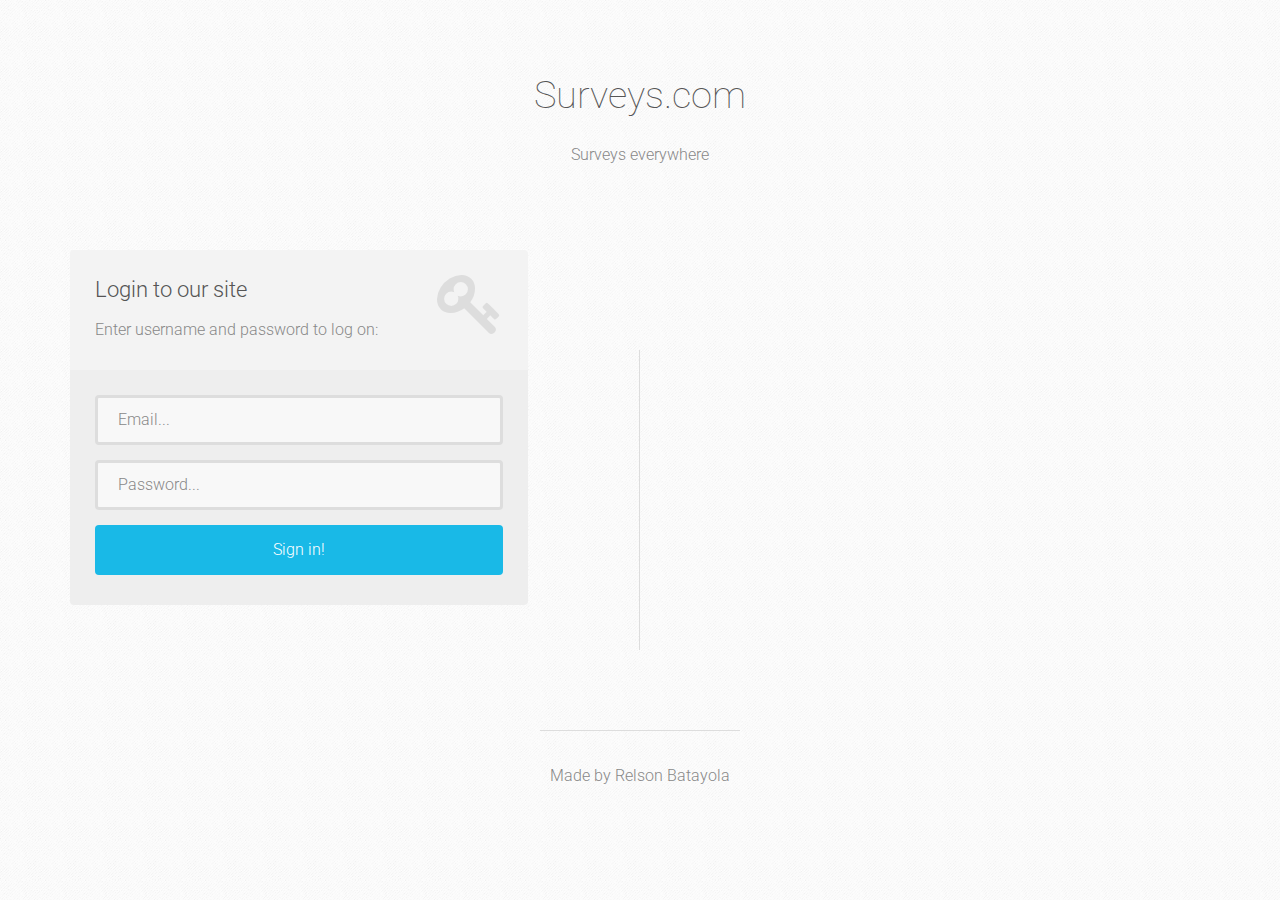
==== index.html @ fd7a6b8f "Log-in" ====
<!DOCTYPE html>
<html lang="en">

    <head>

        <meta charset="utf-8">
        <meta http-equiv="X-UA-Compatible" content="IE=edge">
        <meta name="viewport" content="width=device-width, initial-scale=1">
        <title>HeadBook.com</title>

        <!-- CSS -->
        <link rel="stylesheet" href="http://fonts.googleapis.com/css?family=Roboto:400,100,300,500">
        <link rel="stylesheet" href="assets/bootstrap/css/bootstrap.min.css">
        <link rel="stylesheet" href="assets/font-awesome/css/font-awesome.min.css">
		<link rel="stylesheet" href="assets/css/form-elements.css">
        <link rel="stylesheet" href="assets/css/style.css">

        <!-- HTML5 Shim and Respond.js IE8 support of HTML5 elements and media queries -->
        <!-- WARNING: Respond.js doesn't work if you view the page via file:// -->
        <!--[if lt IE 9]>
            <script src="https://oss.maxcdn.com/libs/html5shiv/3.7.0/html5shiv.js"></script>
            <script src="https://oss.maxcdn.com/libs/respond.js/1.4.2/respond.min.js"></script>
        <![endif]-->

        <!-- Favicon and touch icons -->
        <link rel="shortcut icon" href="assets/ico/favicon.png">
        <link rel="apple-touch-icon-precomposed" sizes="144x144" href="assets/ico/apple-touch-icon-144-precomposed.png">
        <link rel="apple-touch-icon-precomposed" sizes="114x114" href="assets/ico/apple-touch-icon-114-precomposed.png">
        <link rel="apple-touch-icon-precomposed" sizes="72x72" href="assets/ico/apple-touch-icon-72-precomposed.png">
        <link rel="apple-touch-icon-precomposed" href="assets/ico/apple-touch-icon-57-precomposed.png">

    </head>

    <body>

        <!-- Top content -->
        <div class="top-content">
        	
            <div class="inner-bg">
                <div class="container">
                	
                    <div class="row">
                        <div class="col-sm-8 col-sm-offset-2 text">
                            <h1>Surveys.com</h1>
                            <div class="description">
                            	<p>
	                            	Surveys everywhere
                            	</p>
                            </div>
                        </div>
                    </div>
                    
                    <div class="row">
                        <div class="col-sm-5">
                        	
                        	<div class="form-box">
	                        	<div class="form-top">
	                        		<div class="form-top-left">
	                        			<h3>Login to our site</h3>
	                            		<p>Enter username and password to log on:</p>
	                        		</div>
	                        		<div class="form-top-right">
	                        			<i class="fa fa-key"></i>
	                        		</div>
	                            </div>
	                            <div class="form-bottom">
				                    <form role="form" action="" method="post" class="login-form">
				                    	<div class="form-group">
				                    		<label class="sr-only" for="form-email">Email</label>
				                        	<input type="text" name="form-email" placeholder="Email..." class="form-email form-control" id="form-email">
				                        </div>
				                        <div class="form-group">
				                        	<label class="sr-only" for="form-password">Password</label>
				                        	<input type="password" name="form-password" placeholder="Password..." class="form-password form-control" id="form-password">
				                        </div>
				                        <button type="submit" class="btn">Sign in!</button>
				                    </form>
			                    </div>
		                    </div>
		                

                        </div>
                        
                        <div class="col-sm-1 middle-border"></div>
                        <div class="col-sm-1"></div>
                       
                        	
                        </div>
                    </div>
                    
                </div>
            </div>
            
        </div>

        <!-- Footer -->
        <footer>
        	<div class="container">
        		<div class="row">
        			
        			<div class="col-sm-8 col-sm-offset-2">
        				<div class="footer-border"></div>
        				<p>Made by Relson Batayola</p>
        			</div>
        			
        		</div>
        	</div>
        </footer>

        <!-- Javascript -->
        <script src="assets/js/jquery-1.11.1.min.js"></script>
        <script src="assets/bootstrap/js/bootstrap.min.js"></script>
        <script src="assets/js/scripts.js"></script>
        
        <!--[if lt IE 10]>
            <script src="assets/js/placeholder.js"></script>
        <![endif]-->

    </body>

</html>
---- assets/css/form-elements.css ----
input[type="text"], 
input[type="password"], 
textarea, 
textarea.form-control {
	height: 50px;
    margin: 0;
    padding: 0 20px;
    vertical-align: middle;
    background: #f8f8f8;
    border: 3px solid #ddd;
    font-family: 'Roboto', sans-serif;
    font-size: 16px;
    font-weight: 300;
    line-height: 50px;
    color: #888;
    -moz-border-radius: 4px; -webkit-border-radius: 4px; border-radius: 4px;
    -moz-box-shadow: none; -webkit-box-shadow: none; box-shadow: none;
    -o-transition: all .3s; -moz-transition: all .3s; -webkit-transition: all .3s; -ms-transition: all .3s; transition: all .3s;
}

textarea, 
textarea.form-control {
	padding-top: 10px;
	padding-bottom: 10px;
	line-height: 30px;
}

input[type="text"]:focus, 
input[type="password"]:focus, 
textarea:focus, 
textarea.form-control:focus {
	outline: 0;
	background: #fff;
    border: 3px solid #ccc;
    -moz-box-shadow: none; -webkit-box-shadow: none; box-shadow: none;
}

input[type="text"]:-moz-placeholder, input[type="password"]:-moz-placeholder, 
textarea:-moz-placeholder, textarea.form-control:-moz-placeholder { color: #888; }

input[type="text"]:-ms-input-placeholder, input[type="password"]:-ms-input-placeholder, 
textarea:-ms-input-placeholder, textarea.form-control:-ms-input-placeholder { color: #888; }

input[type="text"]::-webkit-input-placeholder, input[type="password"]::-webkit-input-placeholder, 
textarea::-webkit-input-placeholder, textarea.form-control::-webkit-input-placeholder { color: #888; }



button.btn {
	height: 50px;
    margin: 0;
    padding: 0 20px;
    vertical-align: middle;
    background: #19b9e7;
    border: 0;
    font-family: 'Roboto', sans-serif;
    font-size: 16px;
    font-weight: 300;
    line-height: 50px;
    color: #fff;
    -moz-border-radius: 4px; -webkit-border-radius: 4px; border-radius: 4px;
    text-shadow: none;
    -moz-box-shadow: none; -webkit-box-shadow: none; box-shadow: none;
    -o-transition: all .3s; -moz-transition: all .3s; -webkit-transition: all .3s; -ms-transition: all .3s; transition: all .3s;
}

button.btn:hover { opacity: 0.6; color: #fff; }

button.btn:active { outline: 0; opacity: 0.6; color: #fff; -moz-box-shadow: none; -webkit-box-shadow: none; box-shadow: none; }

button.btn:focus { outline: 0; opacity: 0.6; background: #19b9e7; color: #fff; }

button.btn:active:focus, button.btn.active:focus { outline: 0; opacity: 0.6; background: #19b9e7; color: #fff; }
---- assets/css/style.css ----
body {
	background: url(../img/bg.jpg) left top repeat;
    font-family: 'Roboto', sans-serif;
    font-size: 16px;
    font-weight: 300;
    color: #888;
    line-height: 30px;
    text-align: center;
}

strong { font-weight: 500; }

a, a:hover, a:focus {
	color: #19b9e7;
	text-decoration: none;
    -o-transition: all .3s; -moz-transition: all .3s; -webkit-transition: all .3s; -ms-transition: all .3s; transition: all .3s;
}

h1, h2 {
	margin-top: 10px;
	font-size: 38px;
    font-weight: 100;
    color: #555;
    line-height: 50px;
}

h3 {
	font-size: 22px;
    font-weight: 300;
    color: #555;
    line-height: 30px;
}

img { max-width: 100%; }

::-moz-selection { background: #19b9e7; color: #fff; text-shadow: none; }
::selection { background: #19b9e7; color: #fff; text-shadow: none; }


.btn-link-1 {
	display: inline-block;
	height: 50px;
	margin: 5px;
	padding: 16px 20px 0 20px;
	background: #19b9e7;
	font-size: 16px;
    font-weight: 300;
    line-height: 16px;
    color: #fff;
    -moz-border-radius: 4px; -webkit-border-radius: 4px; border-radius: 4px;
}
.btn-link-1:hover, .btn-link-1:focus, .btn-link-1:active { outline: 0; opacity: 0.6; color: #fff; }

.btn-link-1.btn-link-1-facebook { background: #4862a3; }
.btn-link-1.btn-link-1-twitter { background: #55acee; }
.btn-link-1.btn-link-1-google-plus { background: #dd4b39; }

.btn-link-1 i {
	padding-right: 5px;
	vertical-align: middle;
	font-size: 20px;
	line-height: 20px;
}

.btn-link-2 {
	display: inline-block;
	height: 50px;
	margin: 5px;
	padding: 15px 20px 0 20px;
	background: rgba(0, 0, 0, 0.3);
	border: 1px solid #fff;
	font-size: 16px;
    font-weight: 300;
    line-height: 16px;
    color: #fff;
    -moz-border-radius: 4px; -webkit-border-radius: 4px; border-radius: 4px;
}
.btn-link-2:hover, .btn-link-2:focus, 
.btn-link-2:active, .btn-link-2:active:focus { outline: 0; opacity: 0.6; background: rgba(0, 0, 0, 0.3); color: #fff; }


/***** Top content *****/

.inner-bg {
    padding: 60px 0 80px 0;
}

.top-content .description {
	margin: 20px 0 10px 0;
}

.top-content .description a:hover, 
.top-content .description a:focus { border-bottom: 1px dotted #19b9e7; }

.form-box {
	margin-top: 70px;
}

.form-top {
	overflow: hidden;
	padding: 0 25px 15px 25px;
	background: #f3f3f3;
	-moz-border-radius: 4px 4px 0 0; -webkit-border-radius: 4px 4px 0 0; border-radius: 4px 4px 0 0;
	text-align: left;
}

.form-top-left {
	float: left;
	width: 75%;
	padding-top: 25px;
}

.form-top-left h3 { margin-top: 0; }

.form-top-right {
	float: left;
	width: 25%;
	padding-top: 5px;
	font-size: 66px;
	color: #ddd;
	line-height: 100px;
	text-align: right;
}

.form-bottom {
	padding: 25px 25px 30px 25px;
	background: #eee;
	-moz-border-radius: 0 0 4px 4px; -webkit-border-radius: 0 0 4px 4px; border-radius: 0 0 4px 4px;
	text-align: left;
}

.form-bottom form textarea {
	height: 100px;
}

.form-bottom form button.btn {
	width: 100%;
}

.form-bottom form .input-error {
	border-color: #19b9e7;
}

.social-login {
	margin-top: 35px;
}

.social-login-buttons {
	margin-top: 25px;
}

.middle-border {
	min-height: 300px;
	margin-top: 170px;
	border-right: 1px solid #ddd;
}


/***** Footer *****/

footer {
	padding-bottom: 70px;
}

footer .footer-border {
	width: 200px;
	margin: 0 auto;
	padding-bottom: 30px;
	border-top: 1px solid #ddd;
}

footer a:hover, footer a:focus { border-bottom: 1px dotted #19b9e7; }


/***** Media queries *****/

@media (min-width: 992px) and (max-width: 1199px) {}

@media (min-width: 768px) and (max-width: 991px) {}

@media (max-width: 767px) {
	
	.middle-border { min-height: auto; margin: 65px 30px 0 30px; border-right: 0; border-top: 1px solid #ddd; }
	
}

@media (max-width: 415px) {
	
	h1, h2 { font-size: 32px; }

}
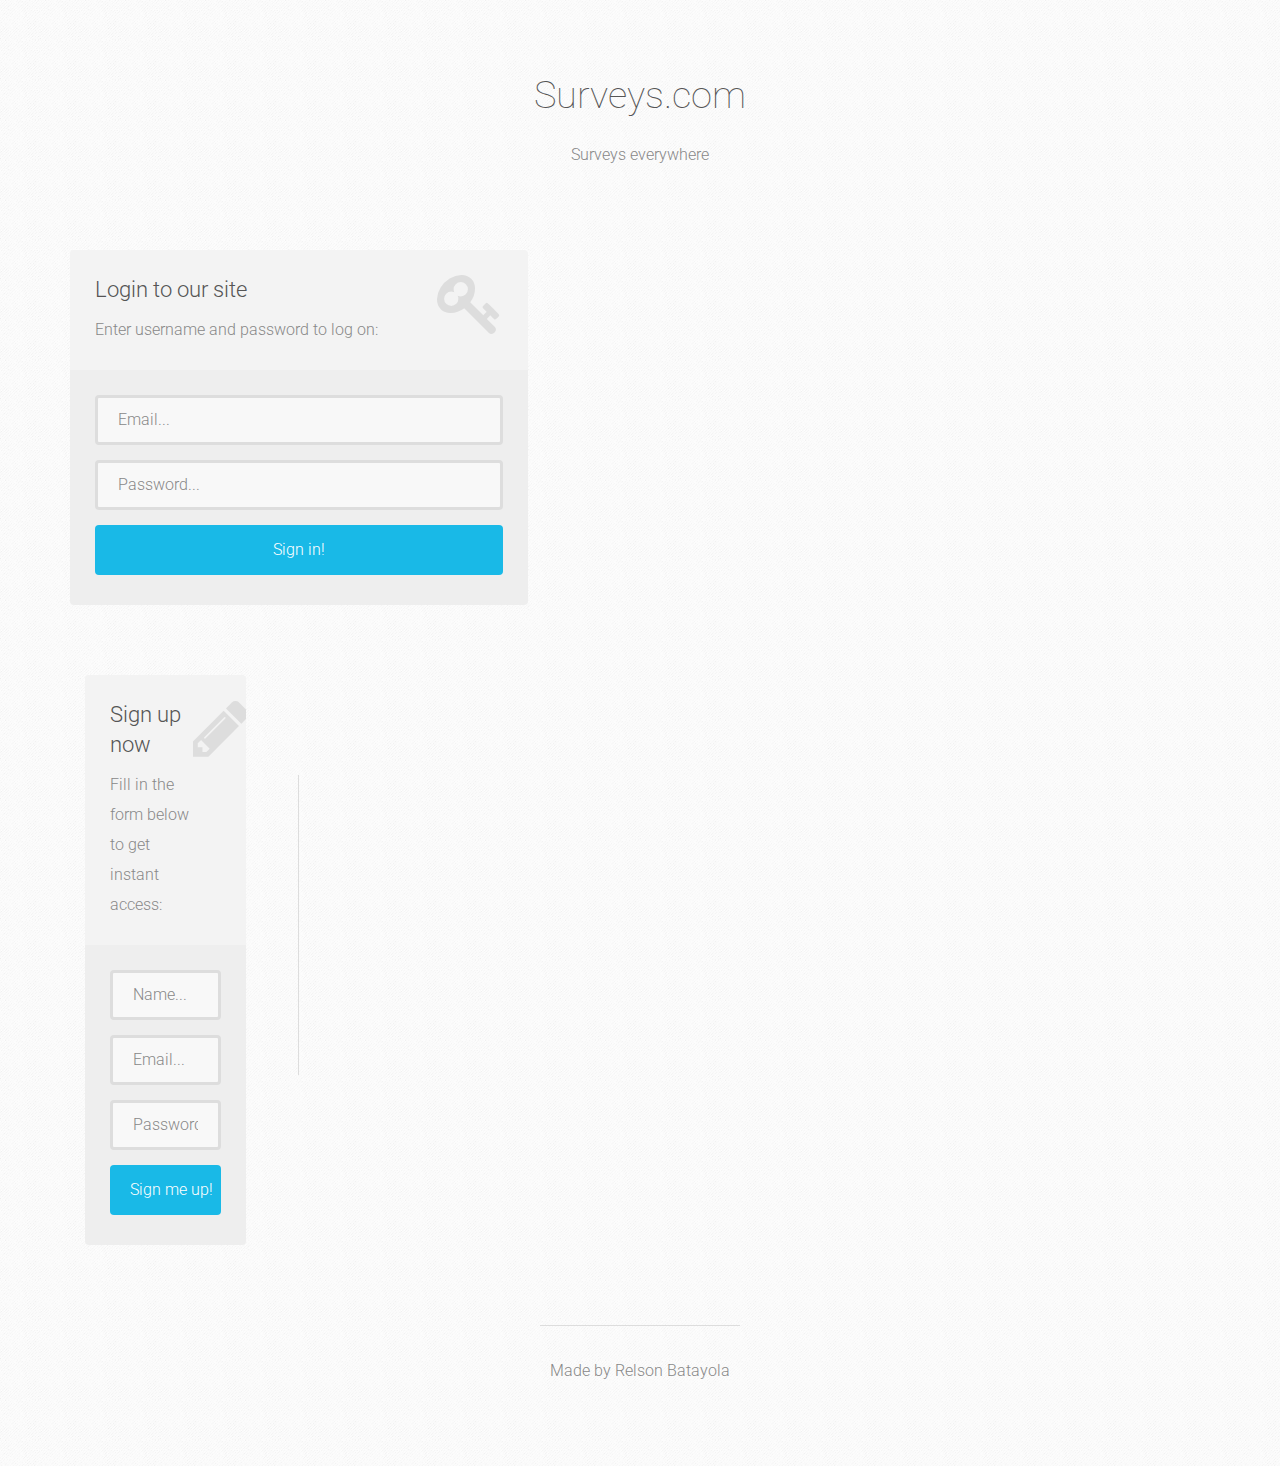
==== commit 66ec911b: "Sign-up" ====
--- a/index.html
+++ b/index.html
@@ -6,7 +6,7 @@
         <meta charset="utf-8">
         <meta http-equiv="X-UA-Compatible" content="IE=edge">
         <meta name="viewport" content="width=device-width, initial-scale=1">
-        <title>HeadBook.com</title>
+        <title>Surveys.com</title>
 
         <!-- CSS -->
         <link rel="stylesheet" href="http://fonts.googleapis.com/css?family=Roboto:400,100,300,500">
@@ -78,6 +78,37 @@
 			                    </div>
 		                    </div>
 		                
+                        <div class="col-sm-5">
+                            
+                            <div class="form-box">
+                                <div class="form-top">
+                                    <div class="form-top-left">
+                                        <h3>Sign up now</h3>
+                                        <p>Fill in the form below to get instant access:</p>
+                                    </div>
+                                    <div class="form-top-right">
+                                        <i class="fa fa-pencil"></i>
+                                    </div>
+                                </div>
+                                <div class="form-bottom">
+                                    <form role="form" action="" method="post" class="registration-form">
+                                        <div class="form-group">
+                                            <label class="sr-only" for="form-name">Name</label>
+                                            <input type="text" name="form-name" placeholder="Name..." class="form-name form-control" id="form-name">
+                                        </div>              
+                                        <div class="form-group">
+                                            <label class="sr-only" for="form-email">Email</label>
+                                            <input type="text" name="form-email" placeholder="Email..." class="form-email form-control" id="form-email">
+                                        </div>
+                                        <div class="form-group">
+                                            <label class="sr-only" for="form-password">password</label>
+                                            <input type="password" name="form-password" placeholder="Password..." class="form-password form-control" id="form-password">
+                                        </div>
+                                  
+                                        <button type="submit" class="btn">Sign me up!</button>
+                                    </form>
+                                </div>
+                            </div>
 
                         </div>
                         
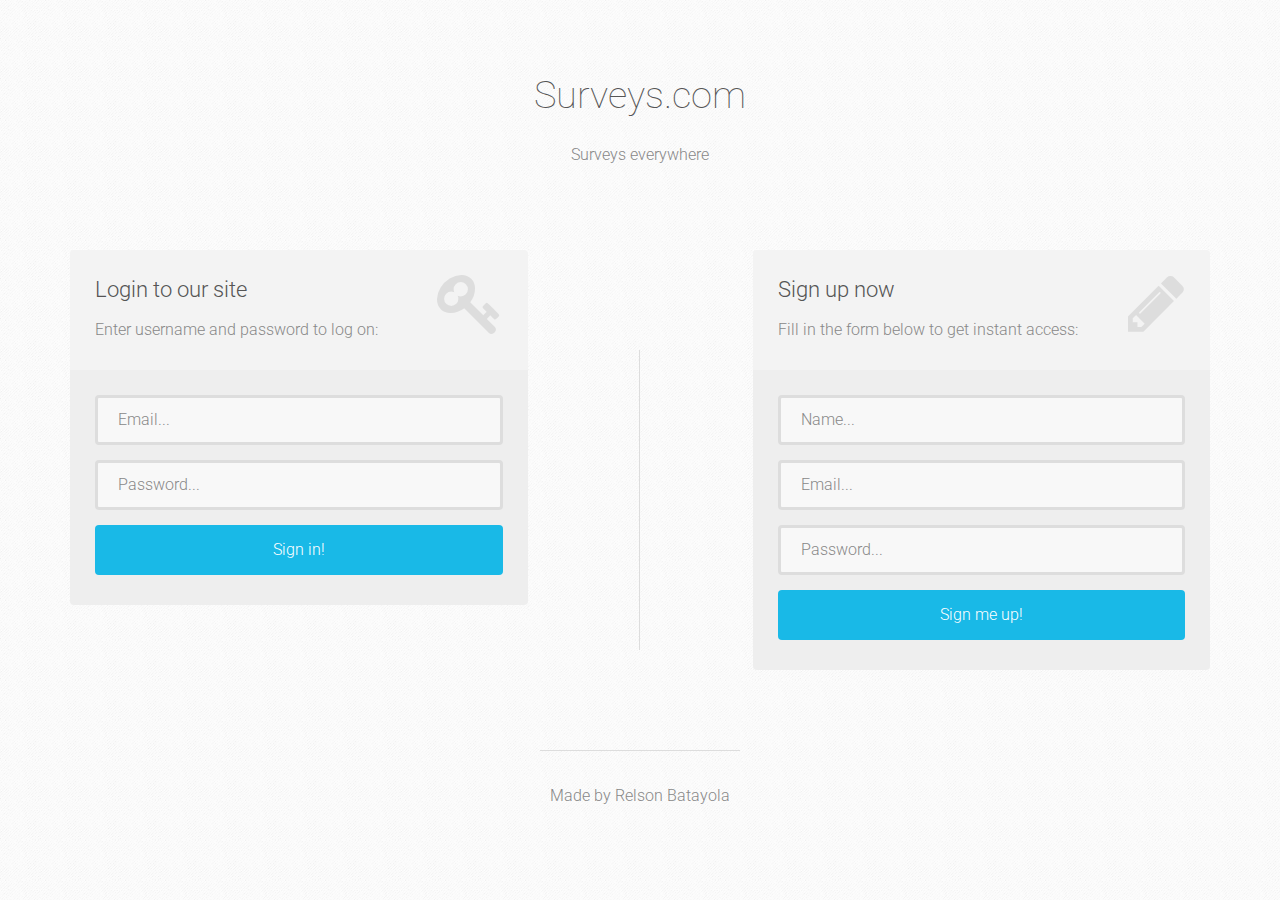
==== commit 26d249f6: "Contact form" ====
--- a/index.html
+++ b/index.html
@@ -78,43 +78,43 @@
 			                    </div>
 		                    </div>
 		                
-                        <div class="col-sm-5">
-                            
-                            <div class="form-box">
-                                <div class="form-top">
-                                    <div class="form-top-left">
-                                        <h3>Sign up now</h3>
-                                        <p>Fill in the form below to get instant access:</p>
-                                    </div>
-                                    <div class="form-top-right">
-                                        <i class="fa fa-pencil"></i>
-                                    </div>
-                                </div>
-                                <div class="form-bottom">
-                                    <form role="form" action="" method="post" class="registration-form">
-                                        <div class="form-group">
-                                            <label class="sr-only" for="form-name">Name</label>
-                                            <input type="text" name="form-name" placeholder="Name..." class="form-name form-control" id="form-name">
-                                        </div>              
-                                        <div class="form-group">
-                                            <label class="sr-only" for="form-email">Email</label>
-                                            <input type="text" name="form-email" placeholder="Email..." class="form-email form-control" id="form-email">
-                                        </div>
-                                        <div class="form-group">
-                                            <label class="sr-only" for="form-password">password</label>
-                                            <input type="password" name="form-password" placeholder="Password..." class="form-password form-control" id="form-password">
-                                        </div>
-                                  
-                                        <button type="submit" class="btn">Sign me up!</button>
-                                    </form>
-                                </div>
-                            </div>
 
                         </div>
                         
                         <div class="col-sm-1 middle-border"></div>
                         <div class="col-sm-1"></div>
-                       
+                        	
+                        <div class="col-sm-5">
+                        	
+                        	<div class="form-box">
+                        		<div class="form-top">
+	                        		<div class="form-top-left">
+	                        			<h3>Sign up now</h3>
+	                            		<p>Fill in the form below to get instant access:</p>
+	                        		</div>
+	                        		<div class="form-top-right">
+	                        			<i class="fa fa-pencil"></i>
+	                        		</div>
+	                            </div>
+	                            <div class="form-bottom">
+				                    <form role="form" action="" method="post" class="registration-form">
+				                    	<div class="form-group">
+				                    		<label class="sr-only" for="form-name">Name</label>
+				                        	<input type="text" name="form-name" placeholder="Name..." class="form-name form-control" id="form-name">
+				                        </div>              
+				                        <div class="form-group">
+				                        	<label class="sr-only" for="form-email">Email</label>
+				                        	<input type="text" name="form-email" placeholder="Email..." class="form-email form-control" id="form-email">
+				                        </div>
+				                        <div class="form-group">
+				                        	<label class="sr-only" for="form-password">password</label>
+				                        	<input type="password" name="form-password" placeholder="Password..." class="form-password form-control" id="form-password">
+				                        </div>
+				                  
+				                        <button type="submit" class="btn">Sign me up!</button>
+				                    </form>
+			                    </div>
+                        	</div>
                         	
                         </div>
                     </div>
--- a/assets/css/style.css
+++ b/assets/css/style.css
@@ -190,4 +190,12 @@
 	h1, h2 { font-size: 32px; }
 
 }
-
+.header {
+ color: #36A0FF;
+ font-size: 27px;
+ padding: 10px;
+}
+.bigicon {
+ font-size: 35px;
+ color: #36A0FF;
+}
